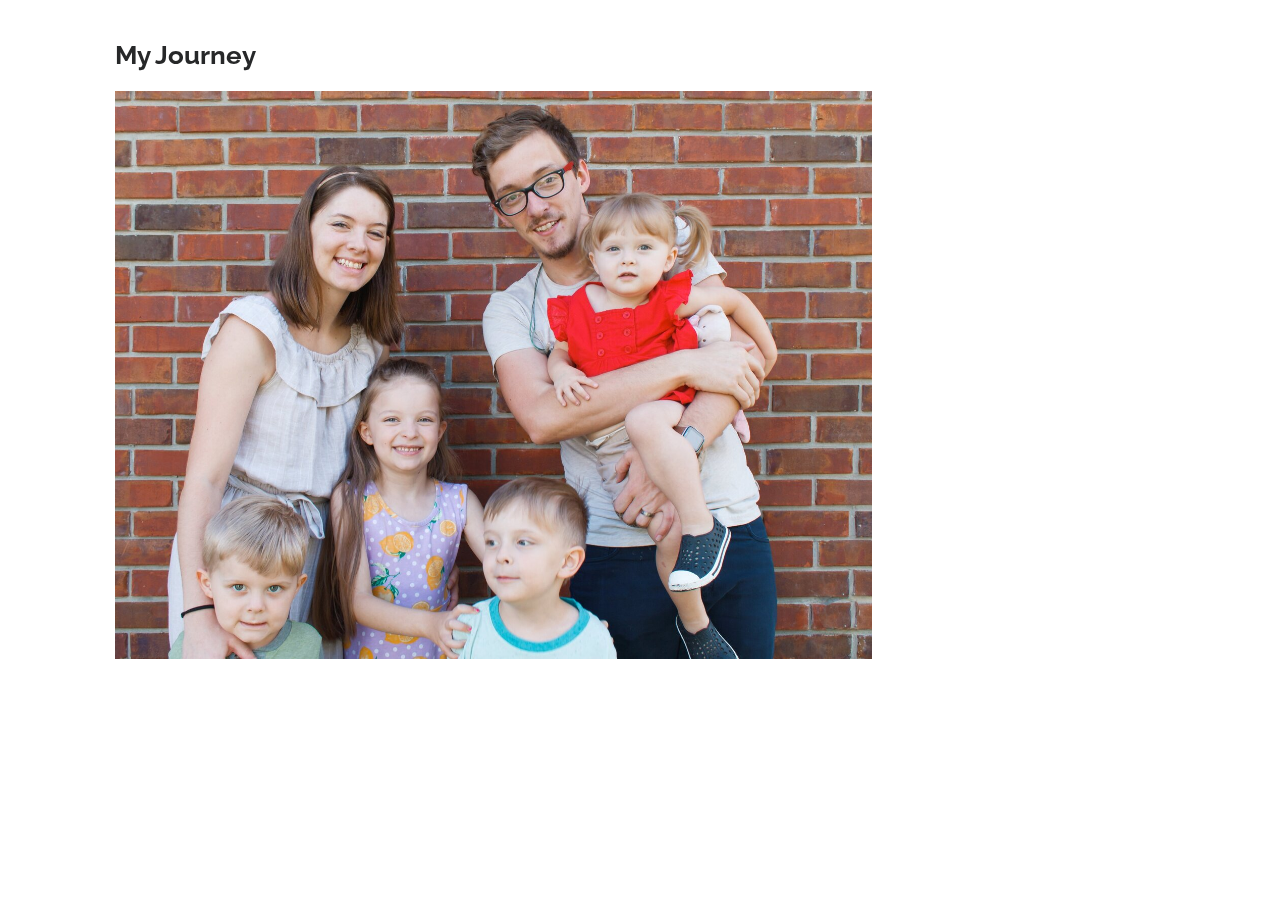
==== AboutMe.html @ a0550146 "Added a lot of content." ====
<!DOCTYPE html>
<html lang="en">

<head>
  <meta charset="utf-8">
  <meta content="width=device-width, initial-scale=1.0" name="viewport">

  <title>Portfolio Details - Personal Bootstrap Template</title>
  <meta content="" name="descriptison">
  <meta content="" name="keywords">

  <!-- Favicons -->
  <link href="assets/img/favicon.png" rel="icon">
  <link href="assets/img/apple-touch-icon.png" rel="apple-touch-icon">

  <!-- Google Fonts -->
  <link href="https://fonts.googleapis.com/css?family=Open+Sans:300,300i,400,400i,600,600i,700,700i|Raleway:300,300i,400,400i,500,500i,600,600i,700,700i|Poppins:300,300i,400,400i,500,500i,600,600i,700,700i" rel="stylesheet">

  <!-- Vendor CSS Files -->
  <link href="assets/vendor/bootstrap/css/bootstrap.min.css" rel="stylesheet">
  <link href="assets/vendor/icofont/icofont.min.css" rel="stylesheet">
  <link href="assets/vendor/boxicons/css/boxicons.min.css" rel="stylesheet">
  <link href="assets/vendor/venobox/venobox.css" rel="stylesheet">
  <link href="assets/vendor/owl.carousel/assets/owl.carousel.min.css" rel="stylesheet">
  <link href="assets/vendor/aos/aos.css" rel="stylesheet">

  <!-- Template Main CSS File -->
  <link href="assets/css/style.css" rel="stylesheet">

  <!-- =======================================================
  * Template Name: MyResume - v2.1.0
  * Template URL: https://bootstrapmade.com/free-html-bootstrap-template-my-resume/
  * Author: BootstrapMade.com
  * License: https://bootstrapmade.com/license/
  ======================================================== -->
</head>

<body>

  <main id="main">

    <!-- ======= Portfolio Details ======= -->
    <section id="portfolio-details" class="portfolio-details">
      <div class="port-container" data-aos="fade-up">

        <div class="row">

          <div class="col-lg-8">
            <h2 class="portfolio-title">My Journey</h2>
              <div class="d-flex justify-content-center">
                <img src="assets/img/portfolio/family.jpg" class="img-fluid" alt="">
              </div>
          </div>

          <div class="col-lg-4 portfolio-info">
            <h3></h3>
            <p>

            </p>
          </div>

        </div>

      </div>
    </section><!-- End Portfolio Details -->

  </main><!-- End #main -->

  <a href="#" class="back-to-top"><i class="bx bx-up-arrow-alt"></i></a>
  <div id="preloader"></div>

  <!-- Vendor JS Files -->
  <script src="assets/vendor/jquery/jquery.min.js"></script>
  <script src="assets/vendor/bootstrap/js/bootstrap.bundle.min.js"></script>
  <script src="assets/vendor/jquery.easing/jquery.easing.min.js"></script>
  <script src="assets/vendor/php-email-form/validate.js"></script>
  <script src="assets/vendor/waypoints/jquery.waypoints.min.js"></script>
  <script src="assets/vendor/counterup/counterup.min.js"></script>
  <script src="assets/vendor/isotope-layout/isotope.pkgd.min.js"></script>
  <script src="assets/vendor/venobox/venobox.min.js"></script>
  <script src="assets/vendor/owl.carousel/owl.carousel.min.js"></script>
  <script src="assets/vendor/typed.js/typed.min.js"></script>
  <script src="assets/vendor/aos/aos.js"></script>

  <!-- Template Main JS File -->
  <script src="assets/js/main.js"></script>

</body>

</html>
---- assets/vendor/venobox/venobox.css ----
/* ------ venobox.css --------*/
.vbox-overlay *, .vbox-overlay *:before, .vbox-overlay *:after{
    -webkit-backface-visibility: hidden;
    -webkit-box-sizing:border-box;
    -moz-box-sizing:border-box;
    box-sizing:border-box;
}
.vbox-overlay * { 
    -webkit-backface-visibility: visible;
    backface-visibility: visible;
}
.vbox-overlay{
    display: -webkit-flex;
    display: flex;
    -webkit-flex-direction: column;
    flex-direction: column;
    -webkit-justify-content: center;
    justify-content: center;
    -webkit-align-items: center;
    align-items: center;
    position: fixed;
    left: 0;
    top: 0;
    bottom: 0;
    right: 0;
    z-index: 999999;
}

/* ----- navigation ----- */
.vbox-title{
    width: 100%;
    height: 40px;
    float: left;
    text-align: center;
    line-height: 28px;
    font-size: 12px;
    padding: 6px 50px;
    overflow: hidden;
    position: fixed;
    display: none;
    left: 0;
    z-index: 89;
}
.vbox-close{
    cursor: pointer;
    position: fixed;
    top: -1px;
    right: 0;
    width: 50px;
    height: 40px;
    padding: 6px;
    display: block;
    background-position:10px center;
    overflow: hidden;
    font-size: 24px;
    line-height: 1;
    text-align: center;
    z-index: 99;
}
.vbox-left{
    cursor: pointer;
    position: fixed;
    left: 0;
    height: 40px;
    overflow: hidden;
    line-height: 28px;
    font-size: 12px;
    z-index: 99;
    display: flex;
    align-items:center;
}
.vbox-num{
    display: inline-block;
    margin: 6px 0 6px 15px;
}
/* ----- Social share ----- */
.vbox-share{
    line-height: 28px;
    font-size: 12px;
    overflow: hidden;
    position: fixed;
    left: 0;
    z-index: 98;
    display: flex;
    align-items:center;
    justify-content: center;
    width: 100%;
    text-align: center;
}
.vbox-share svg{
    max-height: 28px;
    width: 28px;
    z-index: 10;
    margin-left: 12px;
    margin-top: 6px;
    margin-bottom: 6px;
    vertical-align: middle;
}


/* ----- navigation ARROWS ----- */
.vbox-next, .vbox-prev{
    position: fixed;
    top: 50%;
    margin-top: -15px;
    overflow: hidden;
    cursor: pointer;
    display: block;
    width: 45px;
    height: 45px;
    z-index: 99;
}
.vbox-next span, .vbox-prev span{
    position: relative;
    width: 20px;
    height: 20px;
    border: 2px solid transparent;
    border-top-color: #B6B6B6;
    border-right-color: #B6B6B6;
    text-indent: -100px;
    position: absolute;
    top: 8px;
    display: block;
}
.vbox-prev{
    left: 15px;
}
.vbox-next{
    right: 15px;
}
.vbox-prev span{
    left: 10px;
    -ms-transform: rotate(-135deg);
    -webkit-transform: rotate(-135deg);
    transform: rotate(-135deg);
}
.vbox-next span{
    -ms-transform: rotate(45deg);
    -webkit-transform: rotate(45deg);
    transform: rotate(45deg);
    right: 10px;
}
/* ------- inline window ------ */
.vbox-inline{
    width: 420px;
    height: 315px;
    height: 70vh;
    padding: 10px;
    background: #fff;
    margin: 0 auto;
    overflow: auto;
    text-align: left;
}
/* ------- Video & iFrames window ------ */
.venoframe{
    max-width: 100%;
    width: 100%;
    border: none;
    width: 100%;
    height: 260px;
    height: 70vh;
}
.venoframe.vbvid{
    height: 260px;
}
@media (min-width: 768px) {
    .venoframe, .vbox-inline{
        width: 90%;
        height: 360px;
        height: 70vh;
    }
    .venoframe.vbvid{
        width: 640px;
        height: 360px;
    }
}
@media (min-width: 992px) {
    .venoframe, .vbox-inline{
        max-width: 1200px;
        width: 80%;
        height: 540px;
        height: 70vh;
    }
    .venoframe.vbvid{
        width: 960px;
        height: 540px;
    }
}
/* 
Please do NOT edit this part! 
or at least read this note: http://i.imgur.com/7C0ws9e.gif
*/
.vbox-open{
    overflow: hidden;
}
.vbox-container{
    position: absolute;
    left: 0;
    right: 0;
    top: 0;
    bottom: 0;
    overflow-x: hidden;
    overflow-y: scroll;
    overflow-scrolling: touch;
    -webkit-overflow-scrolling: touch;
    z-index: 20;
    max-height: 100%;

}

.vbox-content{
    text-align: center;
    float: left;
    width: 100%;
    position: relative;
    overflow: hidden;
    padding: 20px 4%;
}
.vbox-container img{
    max-width: 100%;
    height: auto;
}
.vbox-figlio{
    box-shadow: 0 0 12px rgba(0,0,0,0.19), 0 6px 6px rgba(0,0,0,0.23);
    max-width: 100%;
    text-align: initial;
}
img.vbox-figlio{
    -webkit-user-select: none;
-khtml-user-select: none;
-moz-user-select: none;
-o-user-select: none;
user-select: none;
}
.vbox-content.swipe-left{
    margin-left: -200px !important;
}
.vbox-content.swipe-right{
    margin-left: 200px !important;
}
.vbox-animated{
    webkit-transition: margin 300ms ease-out;
    transition: margin 300ms ease-out;
}

/* ---------- preloader ----------
 * SPINKIT 
 * http://tobiasahlin.com/spinkit/
-------------------------------- */
.sk-double-bounce,.sk-rotating-plane{width:40px;height:40px;margin:40px auto}.sk-rotating-plane{background-color:#333;-webkit-animation:sk-rotatePlane 1.2s infinite ease-in-out;animation:sk-rotatePlane 1.2s infinite ease-in-out}@-webkit-keyframes sk-rotatePlane{0%{-webkit-transform:perspective(120px) rotateX(0) rotateY(0);transform:perspective(120px) rotateX(0) rotateY(0)}50%{-webkit-transform:perspective(120px) rotateX(-180.1deg) rotateY(0);transform:perspective(120px) rotateX(-180.1deg) rotateY(0)}100%{-webkit-transform:perspective(120px) rotateX(-180deg) rotateY(-179.9deg);transform:perspective(120px) rotateX(-180deg) rotateY(-179.9deg)}}@keyframes sk-rotatePlane{0%{-webkit-transform:perspective(120px) rotateX(0) rotateY(0);transform:perspective(120px) rotateX(0) rotateY(0)}50%{-webkit-transform:perspective(120px) rotateX(-180.1deg) rotateY(0);transform:perspective(120px) rotateX(-180.1deg) rotateY(0)}100%{-webkit-transform:perspective(120px) rotateX(-180deg) rotateY(-179.9deg);transform:perspective(120px) rotateX(-180deg) rotateY(-179.9deg)}}.sk-double-bounce{position:relative}.sk-double-bounce .sk-child{width:100%;height:100%;border-radius:50%;background-color:#333;opacity:.6;position:absolute;top:0;left:0;-webkit-animation:sk-doubleBounce 2s infinite ease-in-out;animation:sk-doubleBounce 2s infinite ease-in-out}.sk-chasing-dots .sk-child,.sk-spinner-pulse,.sk-three-bounce .sk-child{background-color:#333;border-radius:100%}.sk-double-bounce .sk-double-bounce2{-webkit-animation-delay:-1s;animation-delay:-1s}@-webkit-keyframes sk-doubleBounce{0%,100%{-webkit-transform:scale(0);transform:scale(0)}50%{-webkit-transform:scale(1);transform:scale(1)}}@keyframes sk-doubleBounce{0%,100%{-webkit-transform:scale(0);transform:scale(0)}50%{-webkit-transform:scale(1);transform:scale(1)}}.sk-wave{margin:40px auto;width:50px;height:40px;text-align:center;font-size:10px}.sk-wave .sk-rect{background-color:#333;height:100%;width:6px;display:inline-block;-webkit-animation:sk-waveStretchDelay 1.2s infinite ease-in-out;animation:sk-waveStretchDelay 1.2s infinite ease-in-out}.sk-wave .sk-rect1{-webkit-animation-delay:-1.2s;animation-delay:-1.2s}.sk-wave .sk-rect2{-webkit-animation-delay:-1.1s;animation-delay:-1.1s}.sk-wave .sk-rect3{-webkit-animation-delay:-1s;animation-delay:-1s}.sk-wave .sk-rect4{-webkit-animation-delay:-.9s;animation-delay:-.9s}.sk-wave .sk-rect5{-webkit-animation-delay:-.8s;animation-delay:-.8s}@-webkit-keyframes sk-waveStretchDelay{0%,100%,40%{-webkit-transform:scaleY(.4);transform:scaleY(.4)}20%{-webkit-transform:scaleY(1);transform:scaleY(1)}}@keyframes sk-waveStretchDelay{0%,100%,40%{-webkit-transform:scaleY(.4);transform:scaleY(.4)}20%{-webkit-transform:scaleY(1);transform:scaleY(1)}}.sk-wandering-cubes{margin:40px auto;width:40px;height:40px;position:relative}.sk-wandering-cubes .sk-cube{background-color:#333;width:10px;height:10px;position:absolute;top:0;left:0;-webkit-animation:sk-wanderingCube 1.8s ease-in-out -1.8s infinite both;animation:sk-wanderingCube 1.8s ease-in-out -1.8s infinite both}.sk-chasing-dots,.sk-spinner-pulse{width:40px;height:40px;margin:40px auto}.sk-wandering-cubes .sk-cube2{-webkit-animation-delay:-.9s;animation-delay:-.9s}@-webkit-keyframes sk-wanderingCube{0%{-webkit-transform:rotate(0);transform:rotate(0)}25%{-webkit-transform:translateX(30px) rotate(-90deg) scale(.5);transform:translateX(30px) rotate(-90deg) scale(.5)}50%{-webkit-transform:translateX(30px) translateY(30px) rotate(-179deg);transform:translateX(30px) translateY(30px) rotate(-179deg)}50.1%{-webkit-transform:translateX(30px) translateY(30px) rotate(-180deg);transform:translateX(30px) translateY(30px) rotate(-180deg)}75%{-webkit-transform:translateX(0) translateY(30px) rotate(-270deg) scale(.5);transform:translateX(0) translateY(30px) rotate(-270deg) scale(.5)}100%{-webkit-transform:rotate(-360deg);transform:rotate(-360deg)}}@keyframes sk-wanderingCube{0%{-webkit-transform:rotate(0);transform:rotate(0)}25%{-webkit-transform:translateX(30px) rotate(-90deg) scale(.5);transform:translateX(30px) rotate(-90deg) scale(.5)}50%{-webkit-transform:translateX(30px) translateY(30px) rotate(-179deg);transform:translateX(30px) translateY(30px) rotate(-179deg)}50.1%{-webkit-transform:translateX(30px) translateY(30px) rotate(-180deg);transform:translateX(30px) translateY(30px) rotate(-180deg)}75%{-webkit-transform:translateX(0) translateY(30px) rotate(-270deg) scale(.5);transform:translateX(0) translateY(30px) rotate(-270deg) scale(.5)}100%{-webkit-transform:rotate(-360deg);transform:rotate(-360deg)}}.sk-spinner-pulse{-webkit-animation:sk-pulseScaleOut 1s infinite ease-in-out;animation:sk-pulseScaleOut 1s infinite ease-in-out}@-webkit-keyframes sk-pulseScaleOut{0%{-webkit-transform:scale(0);transform:scale(0)}100%{-webkit-transform:scale(1);transform:scale(1);opacity:0}}@keyframes sk-pulseScaleOut{0%{-webkit-transform:scale(0);transform:scale(0)}100%{-webkit-transform:scale(1);transform:scale(1);opacity:0}}.sk-chasing-dots{position:relative;text-align:center;-webkit-animation:sk-chasingDotsRotate 2s infinite linear;animation:sk-chasingDotsRotate 2s infinite linear}.sk-chasing-dots .sk-child{width:60%;height:60%;display:inline-block;position:absolute;top:0;-webkit-animation:sk-chasingDotsBounce 2s infinite ease-in-out;animation:sk-chasingDotsBounce 2s infinite ease-in-out}.sk-chasing-dots .sk-dot2{top:auto;bottom:0;-webkit-animation-delay:-1s;animation-delay:-1s}@-webkit-keyframes sk-chasingDotsRotate{100%{-webkit-transform:rotate(360deg);transform:rotate(360deg)}}@keyframes sk-chasingDotsRotate{100%{-webkit-transform:rotate(360deg);transform:rotate(360deg)}}@-webkit-keyframes sk-chasingDotsBounce{0%,100%{-webkit-transform:scale(0);transform:scale(0)}50%{-webkit-transform:scale(1);transform:scale(1)}}@keyframes sk-chasingDotsBounce{0%,100%{-webkit-transform:scale(0);transform:scale(0)}50%{-webkit-transform:scale(1);transform:scale(1)}}.sk-three-bounce{margin:40px auto;width:80px;text-align:center}.sk-three-bounce .sk-child{width:20px;height:20px;display:inline-block;-webkit-animation:sk-three-bounce 1.4s ease-in-out 0s infinite both;animation:sk-three-bounce 1.4s ease-in-out 0s infinite both}.sk-circle .sk-child:before,.sk-fading-circle .sk-circle:before{display:block;border-radius:100%;content:'';background-color:#333}.sk-three-bounce .sk-bounce1{-webkit-animation-delay:-.32s;animation-delay:-.32s}.sk-three-bounce .sk-bounce2{-webkit-animation-delay:-.16s;animation-delay:-.16s}@-webkit-keyframes sk-three-bounce{0%,100%,80%{-webkit-transform:scale(0);transform:scale(0)}40%{-webkit-transform:scale(1);transform:scale(1)}}@keyframes sk-three-bounce{0%,100%,80%{-webkit-transform:scale(0);transform:scale(0)}40%{-webkit-transform:scale(1);transform:scale(1)}}.sk-circle{margin:40px auto;width:40px;height:40px;position:relative}.sk-circle .sk-child{width:100%;height:100%;position:absolute;left:0;top:0}.sk-circle .sk-child:before{margin:0 auto;width:15%;height:15%;-webkit-animation:sk-circleBounceDelay 1.2s infinite ease-in-out both;animation:sk-circleBounceDelay 1.2s infinite ease-in-out both}.sk-circle .sk-circle2{-webkit-transform:rotate(30deg);-ms-transform:rotate(30deg);transform:rotate(30deg)}.sk-circle .sk-circle3{-webkit-transform:rotate(60deg);-ms-transform:rotate(60deg);transform:rotate(60deg)}.sk-circle .sk-circle4{-webkit-transform:rotate(90deg);-ms-transform:rotate(90deg);transform:rotate(90deg)}.sk-circle .sk-circle5{-webkit-transform:rotate(120deg);-ms-transform:rotate(120deg);transform:rotate(120deg)}.sk-circle .sk-circle6{-webkit-transform:rotate(150deg);-ms-transform:rotate(150deg);transform:rotate(150deg)}.sk-circle .sk-circle7{-webkit-transform:rotate(180deg);-ms-transform:rotate(180deg);transform:rotate(180deg)}.sk-circle .sk-circle8{-webkit-transform:rotate(210deg);-ms-transform:rotate(210deg);transform:rotate(210deg)}.sk-circle .sk-circle9{-webkit-transform:rotate(240deg);-ms-transform:rotate(240deg);transform:rotate(240deg)}.sk-circle .sk-circle10{-webkit-transform:rotate(270deg);-ms-transform:rotate(270deg);transform:rotate(270deg)}.sk-circle .sk-circle11{-webkit-transform:rotate(300deg);-ms-transform:rotate(300deg);transform:rotate(300deg)}.sk-circle .sk-circle12{-webkit-transform:rotate(330deg);-ms-transform:rotate(330deg);transform:rotate(330deg)}.sk-circle .sk-circle2:before{-webkit-animation-delay:-1.1s;animation-delay:-1.1s}.sk-circle .sk-circle3:before{-webkit-animation-delay:-1s;animation-delay:-1s}.sk-circle .sk-circle4:before{-webkit-animation-delay:-.9s;animation-delay:-.9s}.sk-circle .sk-circle5:before{-webkit-animation-delay:-.8s;animation-delay:-.8s}.sk-circle .sk-circle6:before{-webkit-animation-delay:-.7s;animation-delay:-.7s}.sk-circle .sk-circle7:before{-webkit-animation-delay:-.6s;animation-delay:-.6s}.sk-circle .sk-circle8:before{-webkit-animation-delay:-.5s;animation-delay:-.5s}.sk-circle .sk-circle9:before{-webkit-animation-delay:-.4s;animation-delay:-.4s}.sk-circle .sk-circle10:before{-webkit-animation-delay:-.3s;animation-delay:-.3s}.sk-circle .sk-circle11:before{-webkit-animation-delay:-.2s;animation-delay:-.2s}.sk-circle .sk-circle12:before{-webkit-animation-delay:-.1s;animation-delay:-.1s}@-webkit-keyframes sk-circleBounceDelay{0%,100%,80%{-webkit-transform:scale(0);transform:scale(0)}40%{-webkit-transform:scale(1);transform:scale(1)}}@keyframes sk-circleBounceDelay{0%,100%,80%{-webkit-transform:scale(0);transform:scale(0)}40%{-webkit-transform:scale(1);transform:scale(1)}}.sk-cube-grid{width:40px;height:40px;margin:40px auto}.sk-cube-grid .sk-cube{width:33.33%;height:33.33%;background-color:#333;float:left;-webkit-animation:sk-cubeGridScaleDelay 1.3s infinite ease-in-out;animation:sk-cubeGridScaleDelay 1.3s infinite ease-in-out}.sk-cube-grid .sk-cube1{-webkit-animation-delay:.2s;animation-delay:.2s}.sk-cube-grid .sk-cube2{-webkit-animation-delay:.3s;animation-delay:.3s}.sk-cube-grid .sk-cube3{-webkit-animation-delay:.4s;animation-delay:.4s}.sk-cube-grid .sk-cube4{-webkit-animation-delay:.1s;animation-delay:.1s}.sk-cube-grid .sk-cube5{-webkit-animation-delay:.2s;animation-delay:.2s}.sk-cube-grid .sk-cube6{-webkit-animation-delay:.3s;animation-delay:.3s}.sk-cube-grid .sk-cube7{-webkit-animation-delay:0ms;animation-delay:0ms}.sk-cube-grid .sk-cube8{-webkit-animation-delay:.1s;animation-delay:.1s}.sk-cube-grid .sk-cube9{-webkit-animation-delay:.2s;animation-delay:.2s}@-webkit-keyframes sk-cubeGridScaleDelay{0%,100%,70%{-webkit-transform:scale3D(1,1,1);transform:scale3D(1,1,1)}35%{-webkit-transform:scale3D(0,0,1);transform:scale3D(0,0,1)}}@keyframes sk-cubeGridScaleDelay{0%,100%,70%{-webkit-transform:scale3D(1,1,1);transform:scale3D(1,1,1)}35%{-webkit-transform:scale3D(0,0,1);transform:scale3D(0,0,1)}}.sk-fading-circle{margin:40px auto;width:40px;height:40px;position:relative}.sk-fading-circle .sk-circle{width:100%;height:100%;position:absolute;left:0;top:0}.sk-fading-circle .sk-circle:before{margin:0 auto;width:15%;height:15%;-webkit-animation:sk-circleFadeDelay 1.2s infinite ease-in-out both;animation:sk-circleFadeDelay 1.2s infinite ease-in-out both}.sk-fading-circle .sk-circle2{-webkit-transform:rotate(30deg);-ms-transform:rotate(30deg);transform:rotate(30deg)}.sk-fading-circle .sk-circle3{-webkit-transform:rotate(60deg);-ms-transform:rotate(60deg);transform:rotate(60deg)}.sk-fading-circle .sk-circle4{-webkit-transform:rotate(90deg);-ms-transform:rotate(90deg);transform:rotate(90deg)}.sk-fading-circle .sk-circle5{-webkit-transform:rotate(120deg);-ms-transform:rotate(120deg);transform:rotate(120deg)}.sk-fading-circle .sk-circle6{-webkit-transform:rotate(150deg);-ms-transform:rotate(150deg);transform:rotate(150deg)}.sk-fading-circle .sk-circle7{-webkit-transform:rotate(180deg);-ms-transform:rotate(180deg);transform:rotate(180deg)}.sk-fading-circle .sk-circle8{-webkit-transform:rotate(210deg);-ms-transform:rotate(210deg);transform:rotate(210deg)}.sk-fading-circle .sk-circle9{-webkit-transform:rotate(240deg);-ms-transform:rotate(240deg);transform:rotate(240deg)}.sk-fading-circle .sk-circle10{-webkit-transform:rotate(270deg);-ms-transform:rotate(270deg);transform:rotate(270deg)}.sk-fading-circle .sk-circle11{-webkit-transform:rotate(300deg);-ms-transform:rotate(300deg);transform:rotate(300deg)}.sk-fading-circle .sk-circle12{-webkit-transform:rotate(330deg);-ms-transform:rotate(330deg);transform:rotate(330deg)}.sk-fading-circle .sk-circle2:before{-webkit-animation-delay:-1.1s;animation-delay:-1.1s}.sk-fading-circle .sk-circle3:before{-webkit-animation-delay:-1s;animation-delay:-1s}.sk-fading-circle .sk-circle4:before{-webkit-animation-delay:-.9s;animation-delay:-.9s}.sk-fading-circle .sk-circle5:before{-webkit-animation-delay:-.8s;animation-delay:-.8s}.sk-fading-circle .sk-circle6:before{-webkit-animation-delay:-.7s;animation-delay:-.7s}.sk-fading-circle .sk-circle7:before{-webkit-animation-delay:-.6s;animation-delay:-.6s}.sk-fading-circle .sk-circle8:before{-webkit-animation-delay:-.5s;animation-delay:-.5s}.sk-fading-circle .sk-circle9:before{-webkit-animation-delay:-.4s;animation-delay:-.4s}.sk-fading-circle .sk-circle10:before{-webkit-animation-delay:-.3s;animation-delay:-.3s}.sk-fading-circle .sk-circle11:before{-webkit-animation-delay:-.2s;animation-delay:-.2s}.sk-fading-circle .sk-circle12:before{-webkit-animation-delay:-.1s;animation-delay:-.1s}@-webkit-keyframes sk-circleFadeDelay{0%,100%,39%{opacity:0}40%{opacity:1}}@keyframes sk-circleFadeDelay{0%,100%,39%{opacity:0}40%{opacity:1}}.sk-folding-cube{margin:40px auto;width:40px;height:40px;position:relative;-webkit-transform:rotateZ(45deg);transform:rotateZ(45deg)}.sk-folding-cube .sk-cube{float:left;width:50%;height:50%;position:relative;-webkit-transform:scale(1.1);-ms-transform:scale(1.1);transform:scale(1.1)}.sk-folding-cube .sk-cube:before{content:'';position:absolute;top:0;left:0;width:100%;height:100%;background-color:#333;-webkit-animation:sk-foldCubeAngle 2.4s infinite linear both;animation:sk-foldCubeAngle 2.4s infinite linear both;-webkit-transform-origin:100% 100%;-ms-transform-origin:100% 100%;transform-origin:100% 100%}.sk-folding-cube .sk-cube2{-webkit-transform:scale(1.1) rotateZ(90deg);transform:scale(1.1) rotateZ(90deg)}.sk-folding-cube .sk-cube3{-webkit-transform:scale(1.1) rotateZ(180deg);transform:scale(1.1) rotateZ(180deg)}.sk-folding-cube .sk-cube4{-webkit-transform:scale(1.1) rotateZ(270deg);transform:scale(1.1) rotateZ(270deg)}.sk-folding-cube .sk-cube2:before{-webkit-animation-delay:.3s;animation-delay:.3s}.sk-folding-cube .sk-cube3:before{-webkit-animation-delay:.6s;animation-delay:.6s}.sk-folding-cube .sk-cube4:before{-webkit-animation-delay:.9s;animation-delay:.9s}@-webkit-keyframes sk-foldCubeAngle{0%,10%{-webkit-transform:perspective(140px) rotateX(-180deg);transform:perspective(140px) rotateX(-180deg);opacity:0}25%,75%{-webkit-transform:perspective(140px) rotateX(0);transform:perspective(140px) rotateX(0);opacity:1}100%,90%{-webkit-transform:perspective(140px) rotateY(180deg);transform:perspective(140px) rotateY(180deg);opacity:0}}@keyframes sk-foldCubeAngle{0%,10%{-webkit-transform:perspective(140px) rotateX(-180deg);transform:perspective(140px) rotateX(-180deg);opacity:0}25%,75%{-webkit-transform:perspective(140px) rotateX(0);transform:perspective(140px) rotateX(0);opacity:1}100%,90%{-webkit-transform:perspective(140px) rotateY(180deg);transform:perspective(140px) rotateY(180deg);opacity:0}}
---- assets/css/style.css ----
/**
* Template Name: MyResume - v2.1.0
* Template URL: https://bootstrapmade.com/free-html-bootstrap-template-my-resume/
* Author: BootstrapMade.com
* License: https://bootstrapmade.com/license/
*/

/*--------------------------------------------------------------
# General
--------------------------------------------------------------*/
body {
  font-family: "Open Sans", sans-serif;
  color: #272829;
}

a {
  color: #0563bb;
}

a:hover {
  color: #067ded;
  text-decoration: none;
}

h1, h2, h3, h4, h5, h6 {
  font-family: "Raleway", sans-serif;
}

/*--------------------------------------------------------------
# Back to top button
--------------------------------------------------------------*/
.back-to-top {
  position: fixed;
  display: none;
  width: 40px;
  height: 40px;
  border-radius: 50px;
  right: 15px;
  bottom: 15px;
  background: #0563bb;
  color: #fff;
  transition: display 0.5s ease-in-out;
  z-index: 99999;
}

.back-to-top i {
  font-size: 24px;
  position: absolute;
  top: 7px;
  left: 8px;
}

.back-to-top:hover {
  color: #fff;
  background: #0678e3;
  transition: background 0.2s ease-in-out;
}

/*--------------------------------------------------------------
# Preloader
--------------------------------------------------------------*/
#preloader {
  position: fixed;
  top: 0;
  left: 0;
  right: 0;
  bottom: 0;
  z-index: 9999;
  overflow: hidden;
  background: #fff;
}

#preloader:before {
  content: "";
  position: fixed;
  top: calc(50% - 30px);
  left: calc(50% - 30px);
  border: 6px solid #0563bb;
  border-top-color: #fff;
  border-bottom-color: #fff;
  border-radius: 50%;
  width: 60px;
  height: 60px;
  -webkit-animation: animate-preloader 1s linear infinite;
  animation: animate-preloader 1s linear infinite;
}

@-webkit-keyframes animate-preloader {
  0% {
    transform: rotate(0deg);
  }
  100% {
    transform: rotate(360deg);
  }
}

@keyframes animate-preloader {
  0% {
    transform: rotate(0deg);
  }
  100% {
    transform: rotate(360deg);
  }
}

/*--------------------------------------------------------------
# Disable aos animation delay on mobile devices
--------------------------------------------------------------*/
@media screen and (max-width: 768px) {
  [data-aos-delay] {
    transition-delay: 0 !important;
  }
}

/*--------------------------------------------------------------
# Header
--------------------------------------------------------------*/
#header {
  position: fixed;
  top: 0;
  left: 0;
  bottom: 0;
  z-index: 9997;
  transition: all 0.5s;
  padding: 15px;
  overflow-y: auto;
}

@media (max-width: 992px) {
  #header {
    width: 300px;
    background: #fff;
    border-right: 1px solid #e6e9ec;
    left: -300px;
  }
}

@media (min-width: 992px) {
  #main {
    margin-left: 100px;
  }
}

/*--------------------------------------------------------------
# Navigation Menu
--------------------------------------------------------------*/
/* Desktop Navigation */
.nav-menu * {
  margin: 0;
  padding: 0;
  list-style: none;
}

.nav-menu > ul > li {
  position: relative;
  white-space: nowrap;
}

.nav-menu a {
  display: flex;
  align-items: center;
  color: #45505b;
  padding: 10px 18px;
  margin-bottom: 8px;
  transition: 0.3s;
  font-size: 15px;
  border-radius: 50px;
  background: #f2f3f5;
  height: 56px;
  width: 100%;
  overflow: hidden;
  transition: 0.3s;
}

.nav-menu a i {
  font-size: 20px;
}

.nav-menu a span {
  padding: 0 5px 0 7px;
  color: #45505b;
}

@media (min-width: 992px) {
  .nav-menu a {
    width: 56px;
  }
  .nav-menu a span {
    display: none;
    color: #fff;
  }
}

.nav-menu a:hover, .nav-menu .active > a, .nav-menu li:hover > a {
  color: #fff;
  background: #0563bb;
}

.nav-menu a:hover span, .nav-menu .active > a span, .nav-menu li:hover > a span {
  color: #fff;
}

.nav-menu a:hover, .nav-menu li:hover > a {
  width: 100%;
  color: #fff;
}

.nav-menu a:hover span, .nav-menu li:hover > a span {
  display: block;
}

/* Mobile Navigation */
.mobile-nav-toggle {
  position: fixed;
  right: 15px;
  top: 15px;
  z-index: 9998;
  border: 0;
  background: none;
  font-size: 24px;
  transition: all 0.4s;
  outline: none !important;
  line-height: 1;
  cursor: pointer;
  text-align: right;
}

.mobile-nav-toggle i {
  color: #45505b;
}

.mobile-nav-active {
  overflow: hidden;
}

.mobile-nav-active #header {
  left: 0;
}

.mobile-nav-active .mobile-nav-toggle i {
  color: #0563bb;
}

/*--------------------------------------------------------------
# Hero Section
--------------------------------------------------------------*/
#hero {
  width: 100%;
  height: 100vh;
  background: url("../img/bg.jpg") top no-repeat;
  background-size: cover;
  position: relative;
  background-attachment: fixed;
  -webkit-background-size: cover;
}

@media (min-width: 992px) {
  #hero {
    padding-left: 160px;
  }
}

#hero:before {
  content: "";
  background: rgba(255, 255, 255, 0.8);
  position: absolute;
  bottom: 0;
  top: 0;
  left: 0;
  right: 0;
}

#hero h1 {
  margin: 0;
  font-size: 64px;
  font-weight: 700;
  line-height: 56px;
  color: #45505b;
}

#hero p {
  color: #45505b;
  margin: 15px 0 0 0;
  font-size: 26px;
  font-family: "Poppins", sans-serif;
}

#hero p span {
  color: #0563bb;
  letter-spacing: 1px;
  border-bottom: solid black;
}

#hero .social-links {
  margin-top: 30px;
}

#hero .social-links a {
  font-size: 24px;
  display: inline-block;
  color: #45505b;
  line-height: 1;
  margin-right: 20px;
  transition: 0.3s;
}

#hero .social-links a:hover {
  color: #0563bb;
}

@media (max-width: 992px) {
  #hero {
    text-align: center;
  }
  #hero h1 {
    font-size: 32px;
    line-height: 36px;
  }
  #hero p {
    margin-top: 10px;
    font-size: 20px;
    line-height: 24px;
  }
}

/*--------------------------------------------------------------
# Sections General
--------------------------------------------------------------*/
section {
  padding: 60px 0;
  overflow: hidden;
}

.section-title {
  text-align: center;
  padding-bottom: 30px;
}

.section-title h2 {
  font-size: 32px;
  font-weight: bold;
  text-transform: uppercase;
  margin-bottom: 20px;
  padding-bottom: 20px;
  position: relative;
  color: #45505b;
}

.section-title h2::before {
  content: '';
  position: absolute;
  display: block;
  width: 120px;
  height: 1px;
  background: #ddd;
  bottom: 1px;
  left: calc(50% - 60px);
}

.section-title h2::after {
  content: '';
  position: absolute;
  display: block;
  width: 40px;
  height: 3px;
  background: #0563bb;
  bottom: 0;
  left: calc(50% - 20px);
}

.section-title p {
  margin-bottom: 0;
}

/*--------------------------------------------------------------
# About
--------------------------------------------------------------*/
.about .content h3 {
  font-weight: 700;
  font-size: 26px;
  color: #728394;
}

.about .content ul {
  list-style: none;
  padding: 0;
}

.about .content ul li {
  padding-bottom: 10px;
}

.about .content ul i {
  font-size: 20px;
  padding-right: 2px;
  color: #0563bb;
}

.about .content p:last-child {
  margin-bottom: 0;
}

/*--------------------------------------------------------------
# Facts
--------------------------------------------------------------*/
.facts .count-box {
  padding: 30px 30px 25px 30px;
  margin-top: 30px;
  width: 100%;
  position: relative;
  text-align: center;
  background: #fff;
}

.facts .count-box i {
  position: absolute;
  top: -25px;
  left: 50%;
  transform: translateX(-50%);
  font-size: 24px;
  background: #0563bb;
  padding: 12px;
  color: #fff;
  border-radius: 50px;
}

.facts .count-box span {
  font-size: 36px;
  display: block;
  font-weight: 600;
  color: #011426;
}

.facts .count-box p {
  padding: 0;
  margin: 0;
  font-family: "Raleway", sans-serif;
  font-size: 14px;
}

/*--------------------------------------------------------------
# Skills
--------------------------------------------------------------*/
.skills .progress {
  height: 50px;
  display: block;
  background: none;
}

.skills .progress .skill {
  padding: 10px 0;
  margin: 0 0 6px 0;
  text-transform: uppercase;
  display: block;
  font-weight: 600;
  font-family: "Poppins", sans-serif;
  color: #45505b;
}

.skills .progress .skill .val {
  float: right;
  font-style: normal;
}

.skills .progress-bar-wrap {
  background: #f2f3f5;
}

.skills .progress-bar {
  width: 1px;
  height: 10px;
  transition: .9s;
  background-color: #0563bb;
}

/*--------------------------------------------------------------
# Resume
--------------------------------------------------------------*/
.resume .resume-title {
  font-size: 26px;
  font-weight: 700;
  margin-top: 20px;
  margin-bottom: 20px;
  color: #45505b;
}

.resume .resume-item {
  padding: 0 0 20px 20px;
  margin-top: -2px;
  border-left: 2px solid #0563bb;
  position: relative;
}

.resume .resume-item h4 {
  line-height: 18px;
  font-size: 18px;
  font-weight: 600;
  text-transform: uppercase;
  font-family: "Poppins", sans-serif;
  color: #0563bb;
  margin-bottom: 10px;
}

.resume .resume-item h5 {
  font-size: 16px;
  background: #f7f8f9;
  padding: 5px 15px;
  display: inline-block;
  font-weight: 600;
  margin-bottom: 10px;
}

.resume .resume-item ul {
  padding-left: 20px;
}

.resume .resume-item ul li {
  padding-bottom: 10px;
}

.resume .resume-item:last-child {
  padding-bottom: 0;
}

.resume .resume-item::before {
  content: "";
  position: absolute;
  width: 16px;
  height: 16px;
  border-radius: 50px;
  left: -9px;
  top: 0;
  background: #fff;
  border: 2px solid #0563bb;
}

/*--------------------------------------------------------------
# Portfolio
--------------------------------------------------------------*/
.portfolio .portfolio-item {
  margin-bottom: 30px;
}

.portfolio #portfolio-flters {
  padding: 0;
  margin: 0 auto 25px auto;
  list-style: none;
  text-align: center;
  background: #fff;
  border-radius: 50px;
  padding: 2px 15px;
}

.portfolio #portfolio-flters li {
  cursor: pointer;
  display: inline-block;
  padding: 10px 15px;
  font-size: 14px;
  font-weight: 600;
  line-height: 1;
  text-transform: uppercase;
  color: #272829;
  margin-bottom: 5px;
  transition: all 0.3s ease-in-out;
}

.portfolio #portfolio-flters li:hover, .portfolio #portfolio-flters li.filter-active {
  color: #0563bb;
}

.portfolio #portfolio-flters li:last-child {
  margin-right: 0;
}

.portfolio .portfolio-wrap {
  transition: 0.3s;
  position: relative;
  overflow: hidden;
  z-index: 1;
  background: rgba(69, 80, 91, 0.8);
}

.portfolio .portfolio-wrap::before {
  content: "";
  background: rgba(255, 255, 255, 0.9);
  position: absolute;
  left: 30px;
  right: 30px;
  top: 30px;
  bottom: 30px;
  transition: all ease-in-out 0.3s;
  z-index: 2;
  opacity: 0;
}

.portfolio .portfolio-wrap .portfolio-info {
  opacity: 0;
  position: absolute;
  top: 0;
  left: 0;
  right: 0;
  bottom: 0;
  text-align: center;
  z-index: 3;
  transition: all ease-in-out 0.3s;
  display: flex;
  flex-direction: column;
  justify-content: center;
  align-items: center;
}

.portfolio .portfolio-wrap .portfolio-info::before {
  display: block;
  content: "";
  width: 48px;
  height: 48px;
  position: absolute;
  top: 35px;
  left: 35px;
  border-top: 3px solid #d7dce1;
  border-left: 3px solid #d7dce1;
  transition: all 0.5s ease 0s;
  z-index: 9994;
}

.portfolio .portfolio-wrap .portfolio-info::after {
  display: block;
  content: "";
  width: 48px;
  height: 48px;
  position: absolute;
  bottom: 35px;
  right: 35px;
  border-bottom: 3px solid #d7dce1;
  border-right: 3px solid #d7dce1;
  transition: all 0.5s ease 0s;
  z-index: 9994;
}

.portfolio .portfolio-wrap .portfolio-info h4 {
  font-size: 20px;
  color: #45505b;
  font-weight: 600;
}

.portfolio .portfolio-wrap .portfolio-info p {
  color: #45505b;
  font-size: 14px;
  text-transform: uppercase;
  padding: 0;
  margin: 0;
}

.portfolio .portfolio-wrap .portfolio-links {
  text-align: center;
  z-index: 4;
}

.portfolio .portfolio-wrap .portfolio-links a {
  color: #45505b;
  margin: 0 2px;
  font-size: 28px;
  display: inline-block;
  transition: 0.3s;
}

.portfolio .portfolio-wrap .portfolio-links a:hover {
  color: #148af9;
}

.portfolio .portfolio-wrap:hover::before {
  top: 0;
  left: 0;
  right: 0;
  bottom: 0;
  opacity: 1;
}

.portfolio .portfolio-wrap:hover .portfolio-info {
  opacity: 1;
}

.portfolio .portfolio-wrap:hover .portfolio-info::before {
  top: 15px;
  left: 15px;
}

.portfolio .portfolio-wrap:hover .portfolio-info::after {
  bottom: 15px;
  right: 15px;
}

/*--------------------------------------------------------------
# Services
--------------------------------------------------------------*/
.services .icon-box {
  text-align: center;
  padding: 70px 20px 80px 20px;
  transition: all ease-in-out 0.3s;
  background: #fff;
  box-shadow: 0px 5px 90px 0px rgba(110, 123, 131, 0.05);
}

.services .icon-box .icon {
  margin: 0 auto;
  width: 100px;
  height: 100px;
  display: flex;
  align-items: center;
  justify-content: center;
  transition: ease-in-out 0.3s;
  position: relative;
}

.services .icon-box .icon i {
  font-size: 36px;
  transition: 0.5s;
  position: relative;
}

.services .icon-box .icon svg {
  position: absolute;
  top: 0;
  left: 0;
}

.services .icon-box .icon svg path {
  transition: 0.5s;
  fill: #f5f5f5;
}

.services .icon-box h4 {
  font-weight: 600;
  margin: 10px 0 15px 0;
  font-size: 22px;
}

.services .icon-box h4 a {
  color: #45505b;
  transition: ease-in-out 0.3s;
}

.services .icon-box p {
  line-height: 24px;
  font-size: 14px;
  margin-bottom: 0;
}

.services .icon-box:hover {
  border-color: #fff;
  box-shadow: 0px 0 35px 0 rgba(0, 0, 0, 0.08);
}

.services .iconbox-blue i {
  color: #47aeff;
}

.services .iconbox-blue:hover .icon i {
  color: #fff;
}

.services .iconbox-blue:hover .icon path {
  fill: #47aeff;
}

.services .iconbox-orange i {
  color: #ffa76e;
}

.services .iconbox-orange:hover .icon i {
  color: #fff;
}

.services .iconbox-orange:hover .icon path {
  fill: #ffa76e;
}

.services .iconbox-pink i {
  color: #e80368;
}

.services .iconbox-pink:hover .icon i {
  color: #fff;
}

.services .iconbox-pink:hover .icon path {
  fill: #e80368;
}

.services .iconbox-yellow i {
  color: #ffbb2c;
}

.services .iconbox-yellow:hover .icon i {
  color: #fff;
}

.services .iconbox-yellow:hover .icon path {
  fill: #ffbb2c;
}

.services .iconbox-red i {
  color: #ff5828;
}

.services .iconbox-red:hover .icon i {
  color: #fff;
}

.services .iconbox-red:hover .icon path {
  fill: #ff5828;
}

.services .iconbox-teal i {
  color: #11dbcf;
}

.services .iconbox-teal:hover .icon i {
  color: #fff;
}

.services .iconbox-teal:hover .icon path {
  fill: #11dbcf;
}

/*--------------------------------------------------------------
# Testimonials
--------------------------------------------------------------*/
.testimonials .section-header {
  margin-bottom: 40px;
}

.testimonials .testimonial-item {
  text-align: center;
}

.testimonials .testimonial-item .testimonial-img {
  width: 120px;
  border-radius: 50%;
  border: 4px solid #fff;
  margin: 0 auto;
}

.testimonials .testimonial-item h3 {
  font-size: 20px;
  font-weight: bold;
  margin: 10px 0 5px 0;
  color: #111;
}

.testimonials .testimonial-item h4 {
  font-size: 14px;
  color: #999;
  margin: 0 0 15px 0;
}

.testimonials .testimonial-item .quote-icon-left, .testimonials .testimonial-item .quote-icon-right {
  color: #90c8fc;
  font-size: 26px;
}

.testimonials .testimonial-item .quote-icon-left {
  display: inline-block;
  left: -5px;
  position: relative;
}

.testimonials .testimonial-item .quote-icon-right {
  display: inline-block;
  right: -5px;
  position: relative;
  top: 10px;
}

.testimonials .testimonial-item p {
  font-style: italic;
  margin: 0 auto 15px auto;
}

.testimonials .owl-nav, .testimonials .owl-dots {
  margin-top: 5px;
  text-align: center;
}

.testimonials .owl-dot {
  display: inline-block;
  margin: 0 5px;
  width: 12px;
  height: 12px;
  border-radius: 50%;
  background-color: #ddd !important;
}

.testimonials .owl-dot.active {
  background-color: #0563bb !important;
}

@media (min-width: 992px) {
  .testimonials .testimonial-item p {
    width: 80%;
  }
}

/*--------------------------------------------------------------
# Contact
--------------------------------------------------------------*/
.contact .info {
  width: 100%;
  background: #fff;
}

.contact .info i {
  font-size: 20px;
  color: #0563bb;
  float: left;
  width: 44px;
  height: 44px;
  background: #eef7ff;
  display: flex;
  justify-content: center;
  align-items: center;
  border-radius: 50px;
  transition: all 0.3s ease-in-out;
}

.contact .info h4 {
  padding: 0 0 0 60px;
  font-size: 22px;
  font-weight: 600;
  margin-bottom: 5px;
  color: #45505b;
}

.contact .info p {
  padding: 0 0 0 60px;
  margin-bottom: 0;
  font-size: 14px;
  color: #728394;
}

.contact .info .email, .contact .info .phone {
  margin-top: 40px;
}

.contact .info .email:hover i, .contact .info .address:hover i, .contact .info .phone:hover i {
  background: #0563bb;
  color: #fff;
}

.contact .php-email-form {
  width: 100%;
  background: #fff;
}

.contact .php-email-form .form-group {
  padding-bottom: 8px;
}

.contact .php-email-form .validate {
  display: none;
  color: red;
  margin: 0 0 15px 0;
  font-weight: 400;
  font-size: 13px;
}

.contact .php-email-form .error-message {
  display: none;
  color: #fff;
  background: #ed3c0d;
  text-align: left;
  padding: 15px;
  font-weight: 600;
}

.contact .php-email-form .error-message br + br {
  margin-top: 25px;
}

.contact .php-email-form .sent-message {
  display: none;
  color: #fff;
  background: #18d26e;
  text-align: center;
  padding: 15px;
  font-weight: 600;
}

.contact .php-email-form .loading {
  display: none;
  background: #fff;
  text-align: center;
  padding: 15px;
}

.contact .php-email-form .loading:before {
  content: "";
  display: inline-block;
  border-radius: 50%;
  width: 24px;
  height: 24px;
  margin: 0 10px -6px 0;
  border: 3px solid #18d26e;
  border-top-color: #eee;
  -webkit-animation: animate-loading 1s linear infinite;
  animation: animate-loading 1s linear infinite;
}

.contact .php-email-form input, .contact .php-email-form textarea {
  border-radius: 4px;
  box-shadow: none;
  font-size: 14px;
}

.contact .php-email-form input {
  height: 44px;
}

.contact .php-email-form textarea {
  padding: 10px 12px;
}

.contact .php-email-form button[type="submit"] {
  background: #0563bb;
  border: 0;
  padding: 10px 35px;
  color: #fff;
  transition: 0.4s;
  border-radius: 50px;
}

.contact .php-email-form button[type="submit"]:hover {
  background: #0678e3;
}

@-webkit-keyframes animate-loading {
  0% {
    transform: rotate(0deg);
  }
  100% {
    transform: rotate(360deg);
  }
}

@keyframes animate-loading {
  0% {
    transform: rotate(0deg);
  }
  100% {
    transform: rotate(360deg);
  }
}

/*--------------------------------------------------------------
# Portfolio Details
--------------------------------------------------------------*/
.portfolio-details {
  padding: 40px 0;
}

.portfolio-details .portfolio-title {
  font-size: 26px;
  font-weight: 700;
  margin-bottom: 20px;
}

.portfolio-details .portfolio-details-carousel .owl-nav, .portfolio-details .portfolio-details-carousel .owl-dots {
  margin-top: 5px;
  text-align: center;
}

.portfolio-details .portfolio-details-carousel .owl-dot {
  display: inline-block;
  margin: 0 5px;
  width: 12px;
  height: 12px;
  border-radius: 50%;
  background-color: #ddd !important;
}

.portfolio-details .portfolio-details-carousel .owl-dot.active {
  background-color: #0563bb !important;
}

.portfolio-details .portfolio-info {
  padding-top: 45px;
}

.portfolio-details .portfolio-info h3 {
  font-size: 22px;
  font-weight: 400;
  margin-bottom: 20px;
}

.portfolio-details .portfolio-info ul {
  list-style: none;
  padding: 0;
  font-size: 15px;
}

.portfolio-details .portfolio-info ul li + li {
  margin-top: 10px;
}

.portfolio-details .portfolio-info p {
  font-size: 15px;
  padding: 15px 0 0 0;
}

@media (max-width: 992px) {
  .portfolio-details .portfolio-info {
    padding-top: 20px;
  }
}

.portfolio-img {
  width: 30% !important; 
}

.port-container {
  width: 100%;
  padding-right: 15px;
  padding-left: 15px;
  margin-right: auto;
  margin-left: auto;
}

.carousel-port{
  float: center !important;
}

/*--------------------------------------------------------------
# Footer
--------------------------------------------------------------*/
#footer {
  background: #f7f8f9;
  color: #45505b;
  font-size: 14px;
  text-align: center;
  padding: 30px 0;
}

#footer h3 {
  font-size: 36px;
  font-weight: 700;
  position: relative;
  font-family: "Poppins", sans-serif;
  padding: 0;
  margin: 0 0 15px 0;
}

#footer p {
  font-size: 15;
  font-style: italic;
  padding: 0;
  margin: 0 0 40px 0;
}

#footer .social-links {
  margin: 0 0 40px 0;
}

#footer .social-links a {
  font-size: 18px;
  display: inline-block;
  background: #0563bb;
  color: #fff;
  line-height: 1;
  padding: 8px 0;
  margin-right: 4px;
  border-radius: 50%;
  text-align: center;
  width: 36px;
  height: 36px;
  transition: 0.3s;
}

#footer .social-links a:hover {
  background: #0678e3;
  color: #fff;
  text-decoration: none;
}

#footer .copyright {
  margin: 0 0 5px 0;
}

#footer .credits {
  font-size: 13px;
}
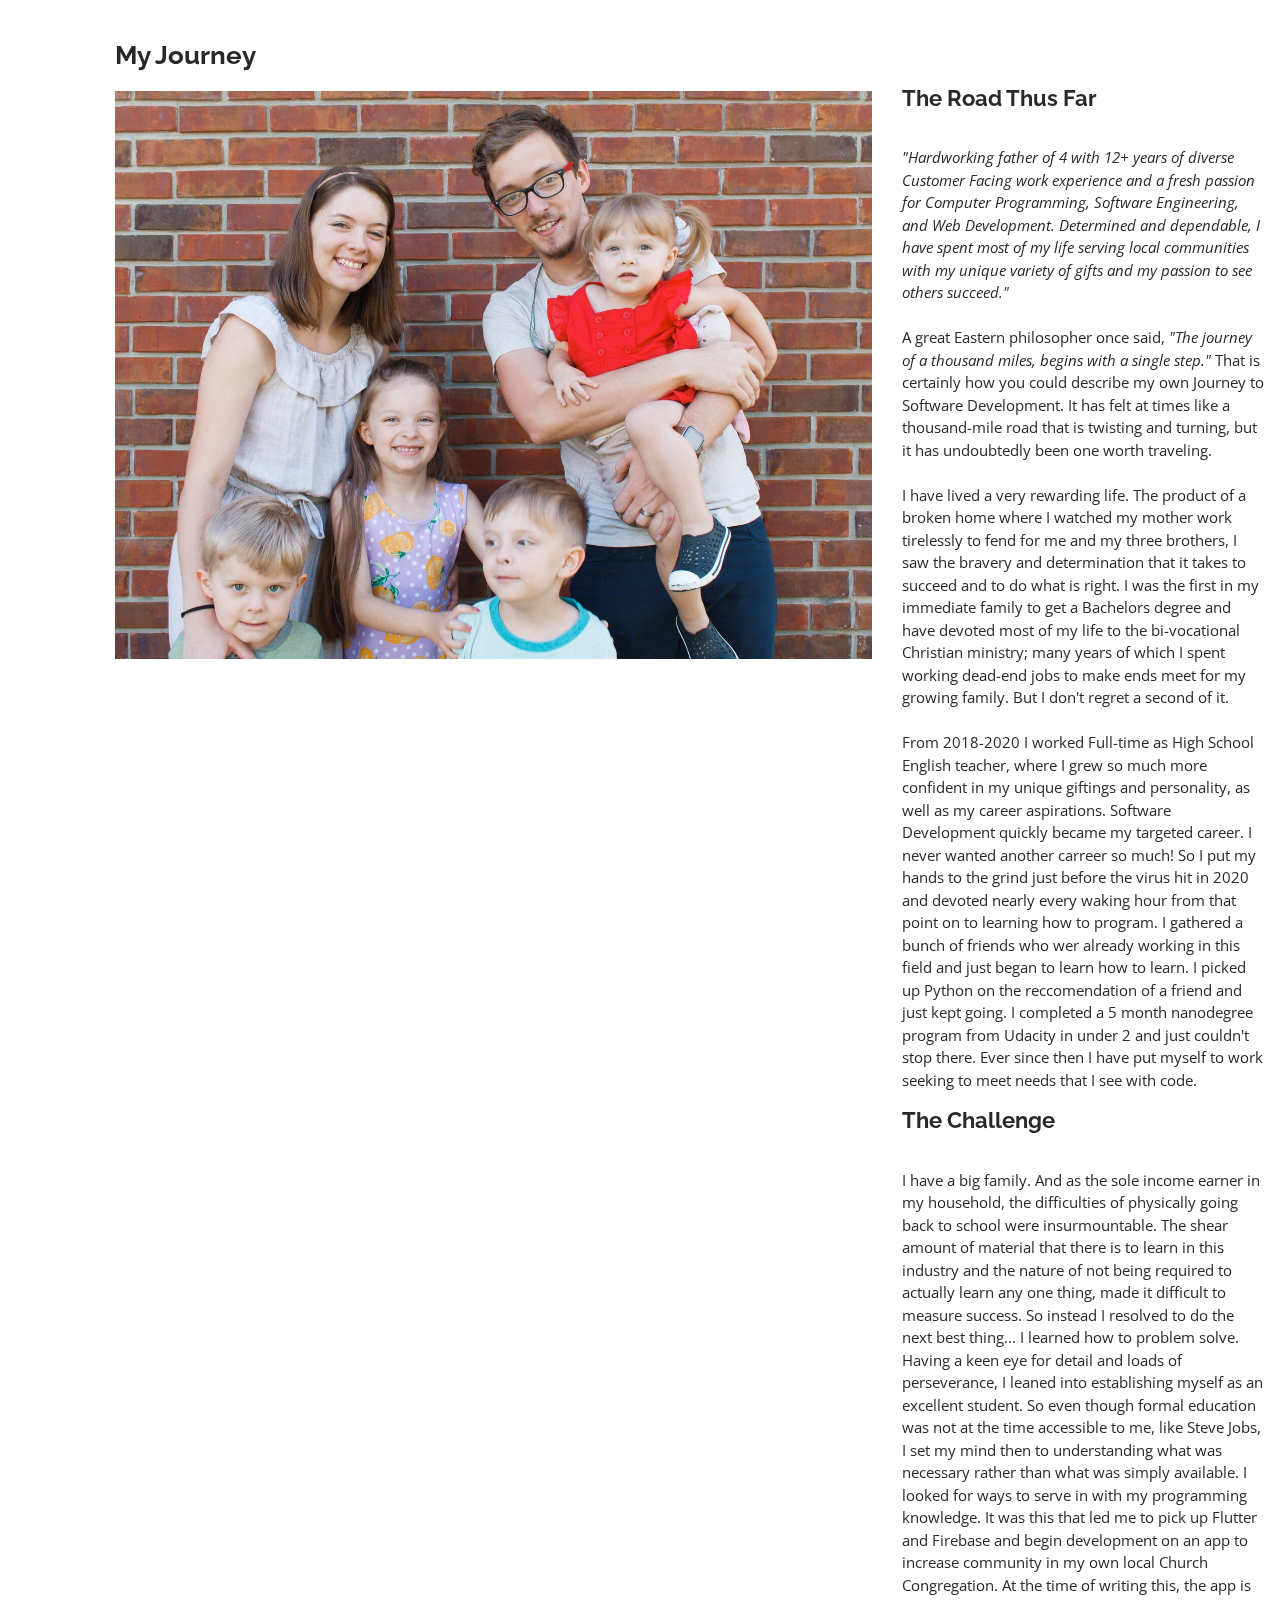
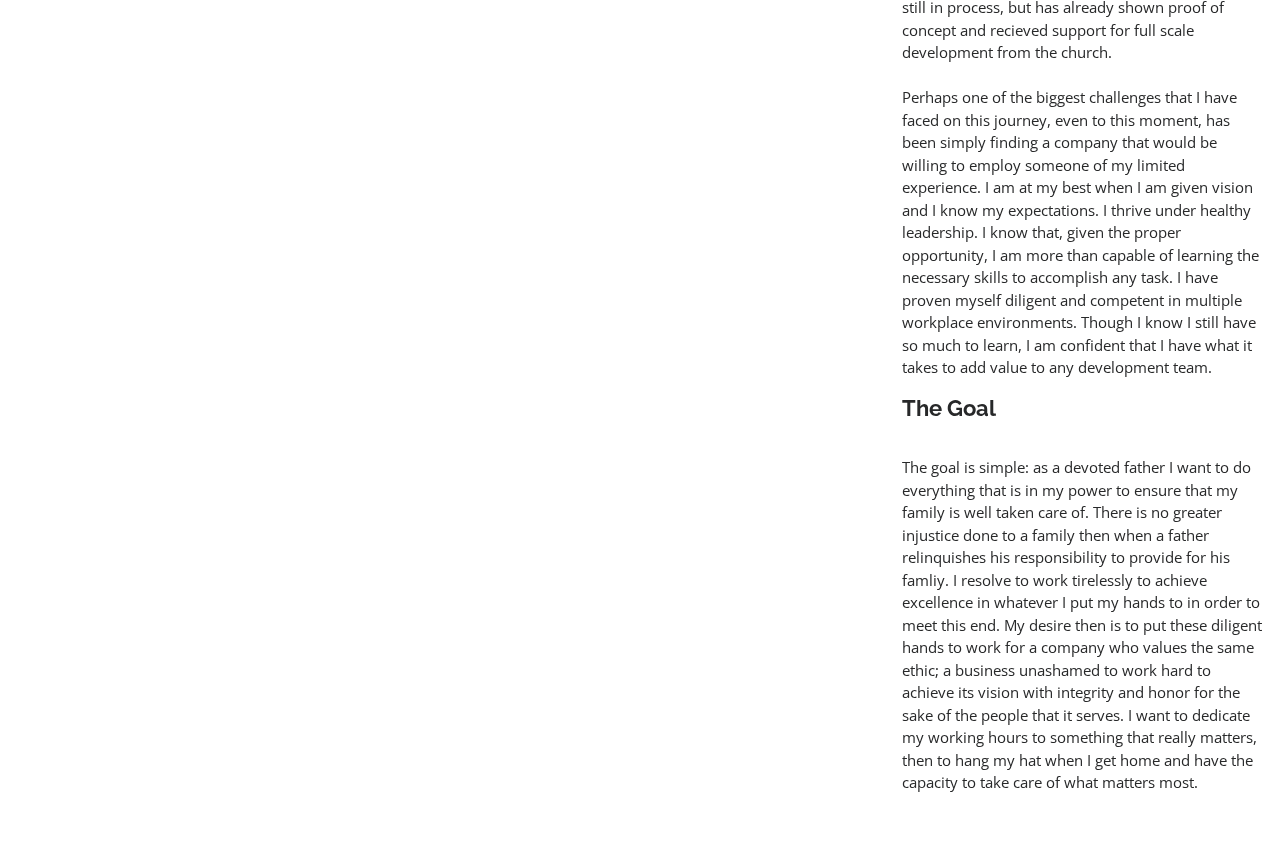
==== commit 710ad613: "Content update" ====
--- a/AboutMe.html
+++ b/AboutMe.html
@@ -28,6 +28,10 @@
   <link href="assets/css/style.css" rel="stylesheet">
 
   <!-- =======================================================
+  !!! The foundations of this page were produced by BootstrapMade.com and merely
+  modified and customized using BootstrapJS myself. This site is not meant to show the 
+  extent of my abilities but to showcase my journey into the world of software development.
+  !!!
   * Template Name: MyResume - v2.1.0
   * Template URL: https://bootstrapmade.com/free-html-bootstrap-template-my-resume/
   * Author: BootstrapMade.com
@@ -53,9 +57,53 @@
           </div>
 
           <div class="col-lg-4 portfolio-info">
-            <h3></h3>
+            <h3><strong>The Road Thus Far</strong></h3>
+            <p><em>
+              "Hardworking father of 4 with 12+ years of diverse Customer Facing work experience and a fresh passion for Computer Programming, 
+              Software Engineering, and Web Development. Determined and dependable, I have spent most of my life serving local communities with 
+              my unique variety of gifts and my passion to see others succeed."</em><br><br>
+              
+              A great Eastern philosopher once said, <em>"The journey of a thousand miles, begins with a single step."</em> That is certainly 
+              how you could describe my own Journey to Software Development. It has felt at times like a thousand-mile road that is twisting 
+              and turning, but it has undoubtedly been one worth traveling. <br><br> 
+              I have lived a very rewarding life. The product of a broken home where I watched my mother work tirelessly to fend for me and my
+              three brothers, I saw the bravery and determination that it takes to succeed and to do what is right. I was the first in my 
+              immediate family to get a Bachelors degree and have devoted most of my life to the bi-vocational Christian ministry; many years of which
+              I spent working dead-end jobs to make ends meet for my growing family. But I don't regret a second of it. <br><br>
+              From 2018-2020 I worked Full-time as High School English teacher, where I grew so much more confident in my unique giftings and personality, 
+              as well as my career aspirations. Software Development quickly became my targeted career. I never wanted another carreer so much! 
+              So I put my hands to the grind just before the virus hit in 2020 and devoted nearly every waking hour from that point on to learning how to program.
+              I gathered a bunch of friends who wer already working in this field and just began to learn how to learn. I picked up Python on the 
+              reccomendation of a friend and just kept going. I completed a 5 month nanodegree program from Udacity in under 2 and just couldn't stop there.
+              Ever since then I have put myself to work seeking to meet needs that I see with code.
+            </p>
+
+            <h3><strong>The Challenge</strong></h3>
             <p>
+              I have a big family. And as the sole income earner in my household, the difficulties of physically going back to school were
+              insurmountable. The shear amount of material that there is to learn in this industry and the nature of not being required to actually learn
+              any one thing, made it difficult to measure success. So instead I resolved to do the next best thing... I learned how to problem solve.
+              Having a keen eye for detail and loads of perseverance, I leaned into establishing myself as an excellent student. So even though formal 
+              education was not at the time accessible to me, like Steve Jobs, I set my mind then to understanding what was necessary rather than what 
+              was simply available. I looked for ways to serve in with my programming knowledge. It was this that led me to pick up Flutter and Firebase
+              and begin development on an app to increase community in my own local Church Congregation. At the time of writing this, the app is still in
+              process, but has already shown proof of concept and recieved support for full scale development from the church. <br><br>
 
+              Perhaps one of the biggest challenges that I have faced on this journey, even to this moment, has been simply finding a company that would be willing to employ 
+              someone of my limited experience. I am at my best when I am given vision and I know my expectations. I thrive under healthy leadership. I
+              know that, given the proper opportunity, I am more than capable of learning the necessary skills to accomplish any task. I have proven myself
+              diligent and competent in multiple workplace environments. Though I know I still have so much to learn, I am confident that I have what it takes
+              to add value to any development team.
+            </p>
+
+            <h3><strong> The Goal</strong></h3>
+            <p>
+              The goal is simple: as a devoted father I want to do everything that is in my power to ensure that my family is well taken care of.
+              There is no greater injustice done to a family then when a father relinquishes his responsibility to provide for his famliy. 
+              I resolve to work tirelessly to achieve excellence in whatever I put my hands to in order to meet this end. My desire then is 
+              to put these diligent hands to work for a company who values the same ethic; a business unashamed to work hard to achieve its vision
+              with integrity and honor for the sake of the people that it serves. I want to dedicate my working hours to something that really matters,
+              then to hang my hat when I get home and have the capacity to take care of what matters most.            
             </p>
           </div>
 
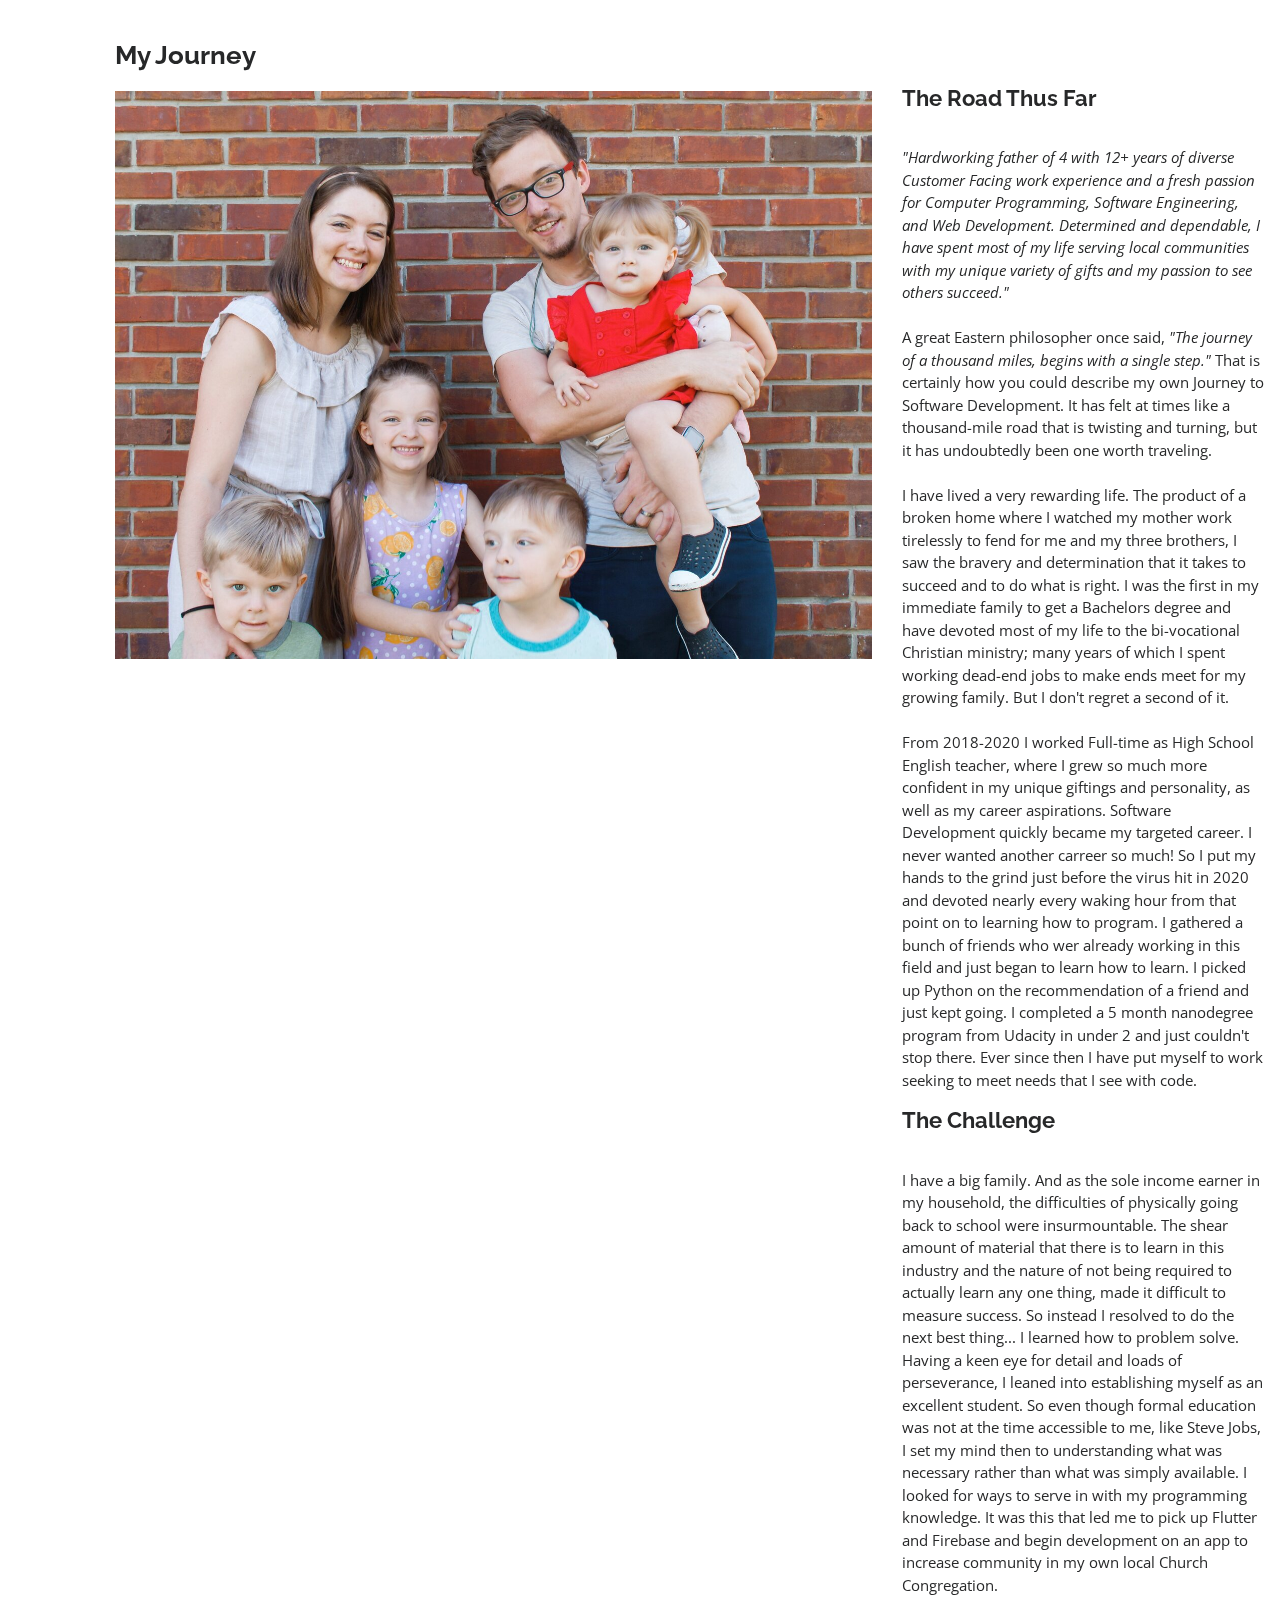
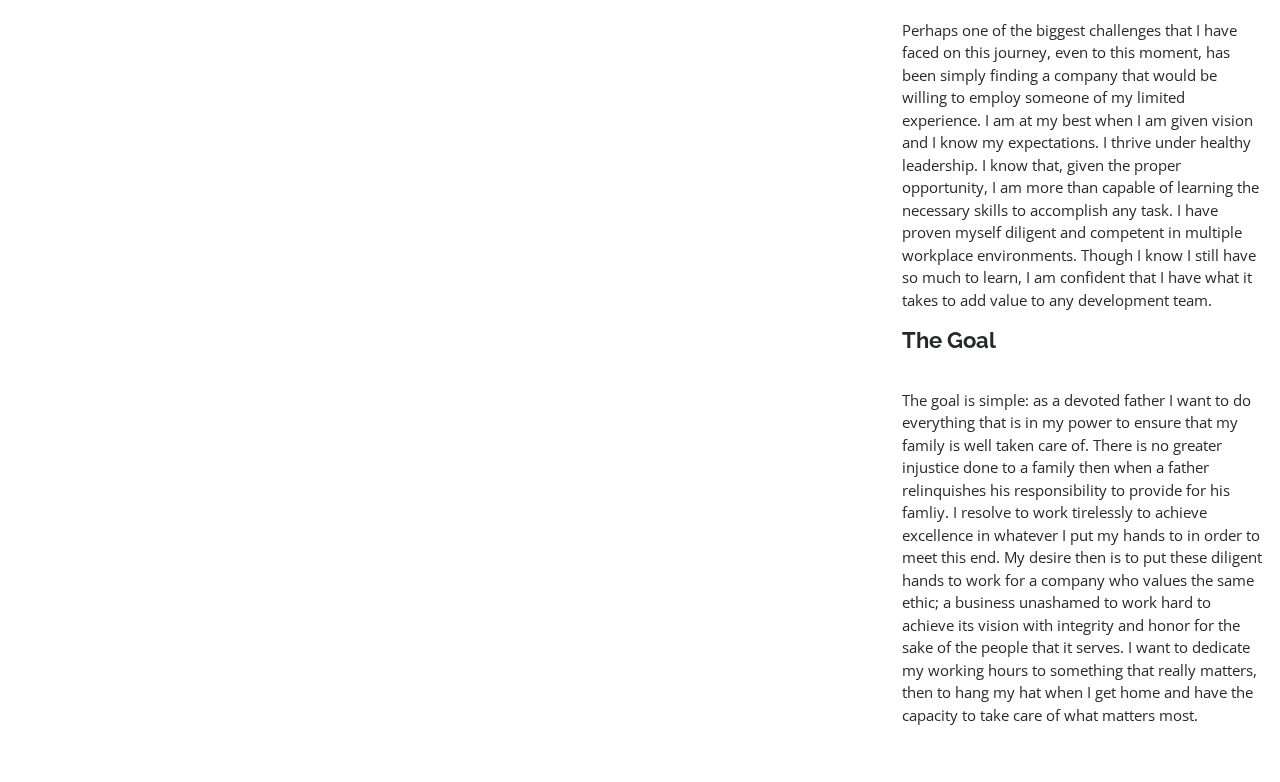
==== commit 82e2c631: "Added another item" ====
--- a/AboutMe.html
+++ b/AboutMe.html
@@ -51,12 +51,13 @@
 
           <div class="col-lg-8">
             <h2 class="portfolio-title">My Journey</h2>
-              <div class="d-flex justify-content-center">
-                <img src="assets/img/portfolio/family.jpg" class="img-fluid" alt="">
+              <div class="justify-content-center">
+                <img src="assets/img/portfolio/family.jpg" class="img-fluid " alt="">
               </div>
           </div>
 
           <div class="col-lg-4 portfolio-info">
+
             <h3><strong>The Road Thus Far</strong></h3>
             <p><em>
               "Hardworking father of 4 with 12+ years of diverse Customer Facing work experience and a fresh passion for Computer Programming, 
@@ -74,7 +75,7 @@
               as well as my career aspirations. Software Development quickly became my targeted career. I never wanted another carreer so much! 
               So I put my hands to the grind just before the virus hit in 2020 and devoted nearly every waking hour from that point on to learning how to program.
               I gathered a bunch of friends who wer already working in this field and just began to learn how to learn. I picked up Python on the 
-              reccomendation of a friend and just kept going. I completed a 5 month nanodegree program from Udacity in under 2 and just couldn't stop there.
+              recommendation of a friend and just kept going. I completed a 5 month nanodegree program from Udacity in under 2 and just couldn't stop there.
               Ever since then I have put myself to work seeking to meet needs that I see with code.
             </p>
 
@@ -86,8 +87,7 @@
               Having a keen eye for detail and loads of perseverance, I leaned into establishing myself as an excellent student. So even though formal 
               education was not at the time accessible to me, like Steve Jobs, I set my mind then to understanding what was necessary rather than what 
               was simply available. I looked for ways to serve in with my programming knowledge. It was this that led me to pick up Flutter and Firebase
-              and begin development on an app to increase community in my own local Church Congregation. At the time of writing this, the app is still in
-              process, but has already shown proof of concept and recieved support for full scale development from the church. <br><br>
+              and begin development on an app to increase community in my own local Church Congregation.  <br><br>
 
               Perhaps one of the biggest challenges that I have faced on this journey, even to this moment, has been simply finding a company that would be willing to employ 
               someone of my limited experience. I am at my best when I am given vision and I know my expectations. I thrive under healthy leadership. I
--- a/assets/vendor/venobox/venobox.css
+++ b/assets/vendor/venobox/venobox.css
@@ -179,7 +179,7 @@
         max-width: 1200px;
         width: 80%;
         height: 540px;
-        height: 70vh;
+        height: 90vh;
     }
     .venoframe.vbvid{
         width: 960px;
--- a/assets/css/style.css
+++ b/assets/css/style.css
@@ -247,10 +247,10 @@
 #hero {
   width: 100%;
   height: 100vh;
-  background: url("../img/bg.jpg") top no-repeat;
+  background: url("../img/bg.jpg") 50% 10% no-repeat;
   background-size: cover;
   position: relative;
-  background-attachment: fixed;
+  background-attachment: scroll;
   -webkit-background-size: cover;
 }
 
@@ -1115,6 +1115,7 @@
 
 .portfolio-img {
   width: 30% !important; 
+  height: 30% !important;
 }
 
 .port-container {
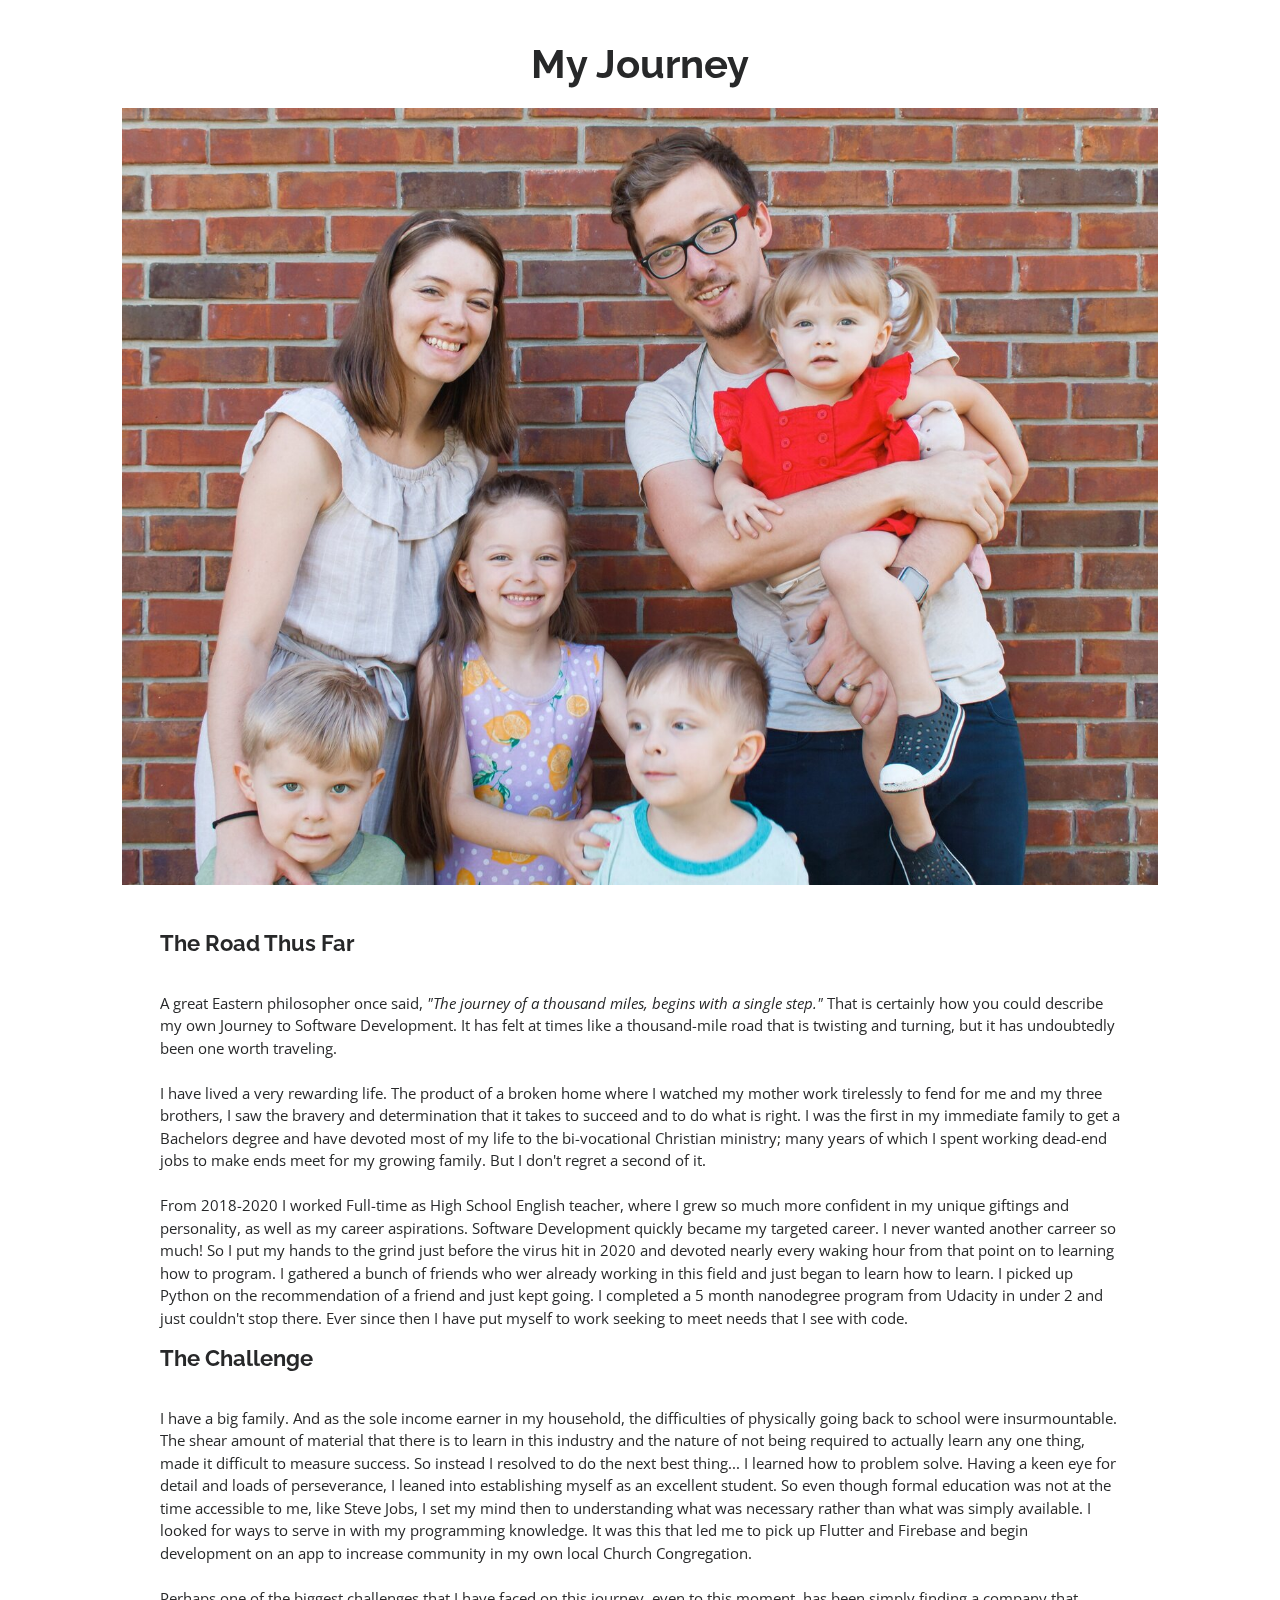
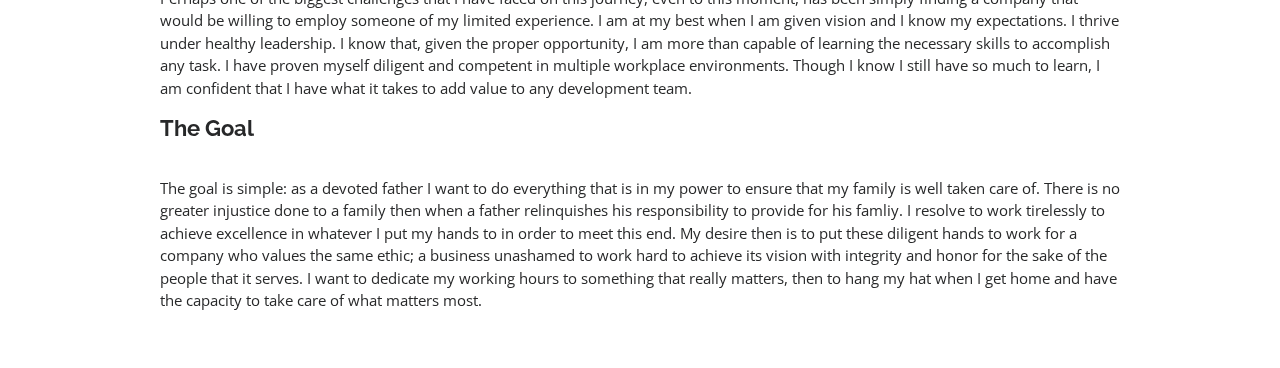
==== commit fb979cda: "Updated" ====
--- a/AboutMe.html
+++ b/AboutMe.html
@@ -5,7 +5,7 @@
   <meta charset="utf-8">
   <meta content="width=device-width, initial-scale=1.0" name="viewport">
 
-  <title>Portfolio Details - Personal Bootstrap Template</title>
+  <title>About Me</title>
   <meta content="" name="descriptison">
   <meta content="" name="keywords">
 
@@ -41,7 +41,7 @@
 
 <body>
 
-  <main id="main">
+  <main >
 
     <!-- ======= Portfolio Details ======= -->
     <section id="portfolio-details" class="portfolio-details">
@@ -49,21 +49,19 @@
 
         <div class="row">
 
-          <div class="col-lg-8">
-            <h2 class="portfolio-title">My Journey</h2>
-              <div class="justify-content-center">
+          <div class="col-lg-10 mx-auto w-75">
+            <h1 class= "portfolio-title text-center" style="font-size:40px">My Journey</h1>
+              <div>
                 <img src="assets/img/portfolio/family.jpg" class="img-fluid " alt="">
               </div>
           </div>
 
-          <div class="col-lg-4 portfolio-info">
+          <div class="mx-auto w-75 portfolio-info">
+          
 
             <h3><strong>The Road Thus Far</strong></h3>
-            <p><em>
-              "Hardworking father of 4 with 12+ years of diverse Customer Facing work experience and a fresh passion for Computer Programming, 
-              Software Engineering, and Web Development. Determined and dependable, I have spent most of my life serving local communities with 
-              my unique variety of gifts and my passion to see others succeed."</em><br><br>
-              
+
+            <p>
               A great Eastern philosopher once said, <em>"The journey of a thousand miles, begins with a single step."</em> That is certainly 
               how you could describe my own Journey to Software Development. It has felt at times like a thousand-mile road that is twisting 
               and turning, but it has undoubtedly been one worth traveling. <br><br> 
--- a/assets/css/style.css
+++ b/assets/css/style.css
@@ -247,7 +247,7 @@
 #hero {
   width: 100%;
   height: 100vh;
-  background: url("../img/bg.jpg") 50% 10% no-repeat;
+  background: url("../img/bg.jpg") 50% 30% no-repeat;
   background-size: cover;
   position: relative;
   background-attachment: scroll;
@@ -828,6 +828,7 @@
 --------------------------------------------------------------*/
 .testimonials .section-header {
   margin-bottom: 40px;
+  
 }
 
 .testimonials .testimonial-item {
@@ -835,8 +836,8 @@
 }
 
 .testimonials .testimonial-item .testimonial-img {
-  width: 120px;
-  border-radius: 50%;
+  width: 200px;
+  border-radius: 100%;
   border: 4px solid #fff;
   margin: 0 auto;
 }
